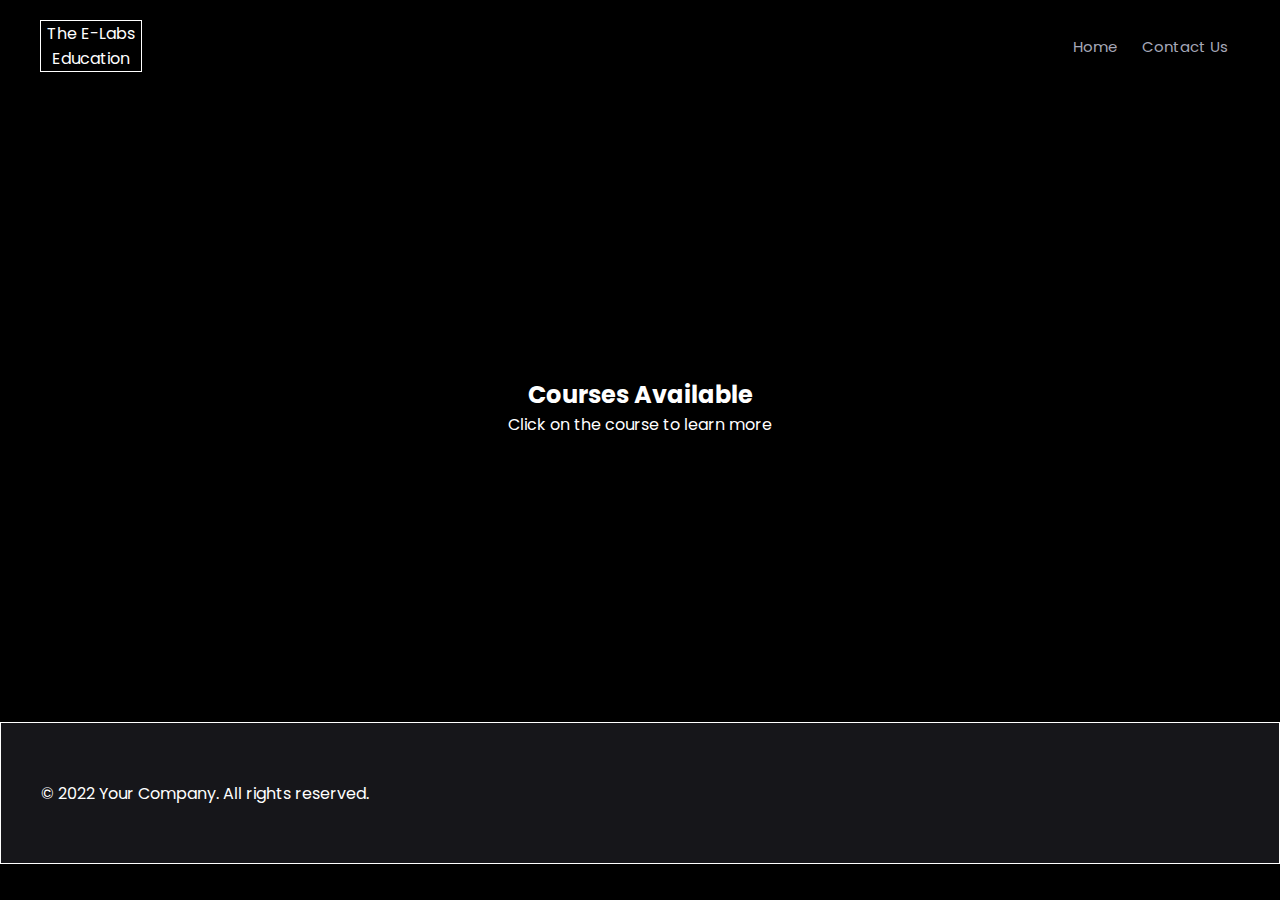
==== index.html @ 4cc9acf9 "added new changes with the template" ====
﻿<!DOCTYPE html>
<html lang="en">
<head>
    <!-- Meta Tags -->
    <meta charset="UTF-8">
    <meta http-equiv="X-UA-Compatible" content="IE=edge">
    <meta name="viewport" content="width=device-width, initial-scale=1.0">
   <!-- add site icon -->
    
    <!-- Title -->
    <title>  The E-Labs Education and Research Institute</title>

    <!-- Css -->
    <link rel="stylesheet" href="assets/css/style.css">

    <!-- Javascript -->
    <script src="./assets/js/indexscript.js"></script>

    <!-- Fonts -->
    <link rel="stylesheet" href="https://cdnjs.cloudflare.com/ajax/libs/font-awesome/5.15.2/css/all.min.css" integrity="sha512-HK5fgLBL+xu6dm/Ii3z4xhlSUyZgTT9tuc/hSrtw6uzJOvgRr2a9jyxxT1ely+B+xFAmJKVSTbpM/CuL7qxO8w==" crossorigin="anonymous">

</head>

<!-- Start of Main Body -->
<body>

    <header>
        <nav>
            <div class="header_logo">
               <span> The E-Labs Education</span> 
            </div>
            <div class="header_links">
                <ul class="nav_links">
                    <li class="nav_link"><a href="index.html">Home</a></li>
                    <li class="nav_link"><a href="contacts.html">Contact Us</a></li>
                    <!-- <li class="nav_link"><a href="#">Repos</a></li> -->
                </ul>
            </div>
        </nav>
    </header>

    <section class="main">

        <!-- add small video or image or gif above this -->
        <div class="container">
            <div class="row-heading">
                <div class="col-md-8">
                    <h2 class="heading_title"> Courses Available </h2>
                    <p class="heading_subtitle"> Click on the course to learn more </p>
                </div>
            </div>

            <!-- Below is for courses template -->
            <div class="row text-xs-center">
                <div class="col-md-4">
                    <!-- Add course 1 name -->
                </div>
                <div class="col-md-4">
                    <!-- Add course 2 name -->
       
                </div>
                <div class="col-md-4">
                    <!-- Add course 3 name -->
  
                </div>
            </div>

        </div>

    </section>

    <footer>
        <nav>
            <div class="footer_copyright">
                <span> <p class="copyright">&copy; 2022 Your Company. All rights reserved.</p> </span>
            </div>
            <div class="footer_links">
                <ul class="fnav_links">
                    <li><a target="_blank" href="https://www.instagram.com/im_saurabhs"><i class="fab fa-instagram"></i></a></li>
                    <li><a target="_blank" href="https://github.com/The-E-Labs-Education-And-Research"><i class="fab fa-github"></i></a></li>
                    <li><a target="_blank" href="https://twitter.com/im_saurabhs"><i class="fab fa-twitter"></i></a></li>
                </ul>
            </div>
        </nav>
      </footer>
</body>
</html>
---- assets/css/style.css ----
﻿@import url('https://fonts.googleapis.com/css2?family=Poppins&display=swap');
@import url('https://fonts.googleapis.com/css2?family=Roboto&display=swap');
@import url('https://fonts.googleapis.com/css2?family=Montserrat:wght@300&display=swap');
*, *::before, *::after {
    padding: 0;
    margin: 0;
    scroll-behavior: smooth;
}

body {
    background-color: #000000;
    color: #ffffff;
    font-family: "Poppins", sans-serif;
}

/* Nav Bar */
header nav {
    display: flex;
    flex-direction: row;
    align-items: center;
    justify-content: space-between;
    padding: 20px 40px;
}

header nav .header_links ul {
    display: flex;
    flex-wrap: wrap;
    flex-direction: row;
}

header nav .header_links ul li, section.main ul li {
    list-style-type: none;
}

header nav .header_links ul li a {
    outline: none;
    text-decoration: none;
    color: #a6a8b8;
    padding: 5px 12px;
    transition: 0.3s all;
    font-size: 15px;
}

header nav .header_links ul li a:hover {
    color: white;
}

header nav .header_logo span {
    display: block;
    width: 100px;
    height: 50px;
    text-align: center;
    object-fit: cover;
    border: 1px solid #fff;
    cursor: pointer;
   
   }

/* Responsive nav bar */

@media only screen and (max-width: 630px) {
    header nav {
        display: flex;
        flex-direction: column;
    }
    header nav .header_logo {
        margin-bottom: 20px;
    }
}

@media only screen and (max-width: 320px) {
    header nav .header_links ul {
        display: flex;
        justify-content: center;
        text-align: center;
        align-items: center;
        flex-direction: row;
        flex-wrap: wrap;
    }
}

/* Main */

section.main {
    display: flex;      /* Need to change as per requirement */
    flex-direction: column;
    align-items: center;
    justify-content: center;
    text-align: center;
    min-height: 70vh;

}

section.main ul {
    display: flex;
    flex-direction: row;
    align-items: center;
    justify-content: center;
    text-align: center;
}

section.main ul li a:hover {
    transition: 0.2s all;
    color: #fff;
}

footer nav {
    display: flex;
    flex-direction: row;
    height:100px;   /* Height of the footer */
    background-color: #16161a;
    border: 1px solid #fff;
    align-items: center;
    justify-content: space-between;
    padding: 20px 40px;
}

footer nav .footer_links ul {
    display: flex;
    flex-wrap: wrap;
    flex-direction: row;
}

footer nav .footer_links ul li, section.main ul li {
    list-style-type: none;
}

footer nav .footer_links ul li a {
    outline: none;
    text-decoration: none;
    color: #a6a8b8;
    padding: 5px 12px;
    font-size: 15px;
}

footer nav .footer_links ul li a:hover {
    color: white;
}

footer nav .footer_copyright span {
    display: flex;
    flex-direction: row;
    object-fit: cover;
    cursor: pointer;
}
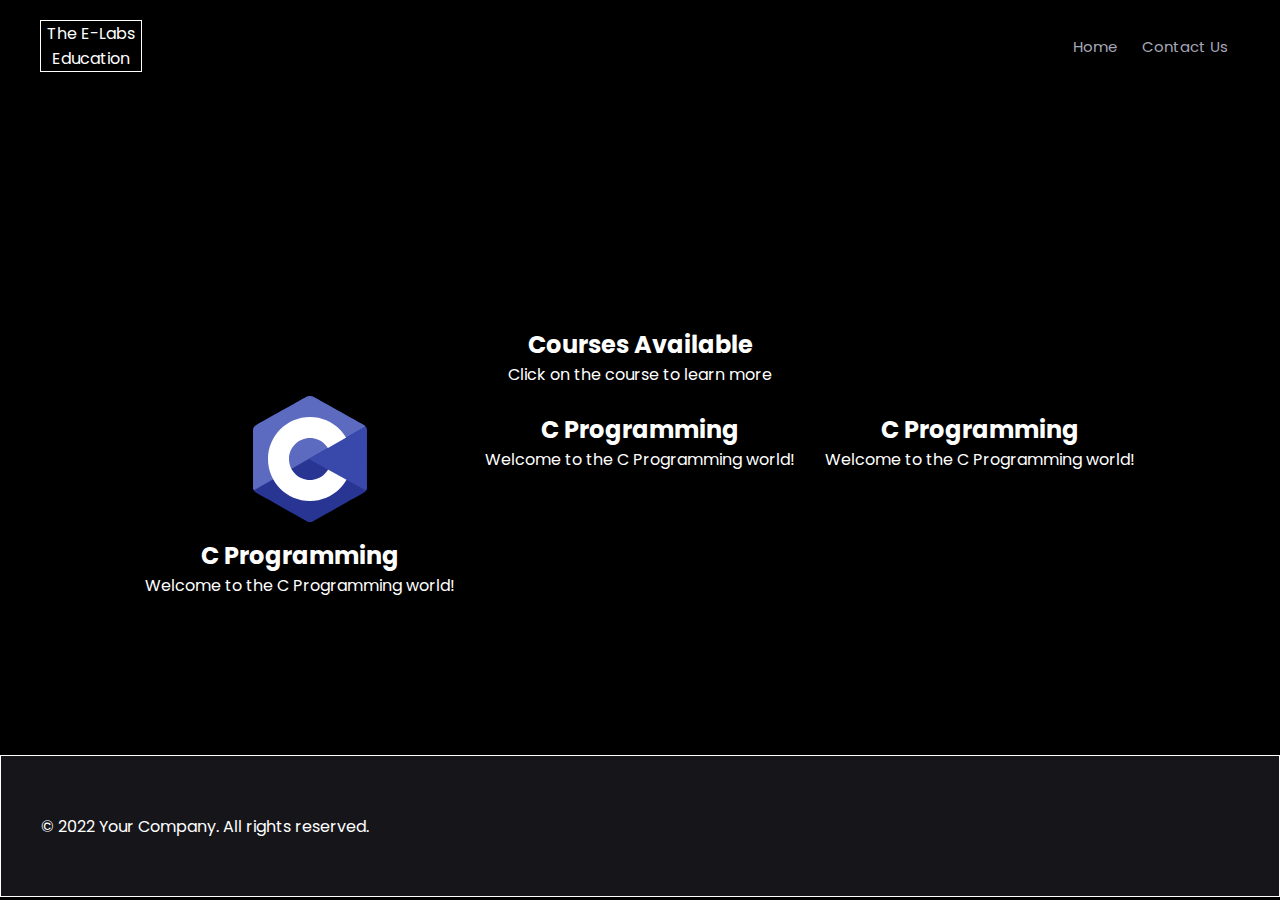
==== commit 9228173f: "Update the cards" ====
--- a/index.html
+++ b/index.html
@@ -14,7 +14,7 @@
     <link rel="stylesheet" href="assets/css/style.css">
 
     <!-- Javascript -->
-    <script src="./assets/js/indexscript.js"></script>
+    <script src="./assets/js/index.js"></script>
 
     <!-- Fonts -->
     <link rel="stylesheet" href="https://cdnjs.cloudflare.com/ajax/libs/font-awesome/5.15.2/css/all.min.css" integrity="sha512-HK5fgLBL+xu6dm/Ii3z4xhlSUyZgTT9tuc/hSrtw6uzJOvgRr2a9jyxxT1ely+B+xFAmJKVSTbpM/CuL7qxO8w==" crossorigin="anonymous">
@@ -43,7 +43,7 @@
 
         <!-- add small video or image or gif above this -->
         <div class="container">
-            <div class="row-heading">
+            <div class="row heading">
                 <div class="col-md-8">
                     <h2 class="heading_title"> Courses Available </h2>
                     <p class="heading_subtitle"> Click on the course to learn more </p>
@@ -53,15 +53,27 @@
             <!-- Below is for courses template -->
             <div class="row text-xs-center">
                 <div class="col-md-4">
-                    <!-- Add course 1 name -->
+                    <a class="card section--light">
+                        <img src="./assets/imgs/c-programming-144.svg" alt="C Programming Logo" class="logo">
+                        <h2>C Programming</h2>
+                        <p>Welcome to the C Programming world!</p>
+                    </a>
                 </div>
                 <div class="col-md-4">
                     <!-- Add course 2 name -->
-       
+                    <a class="card section--light">
+                       <!--   <img src="./assets/imgs/c-programming-144.svg" class="logo"> -->
+                        <h2>C Programming</h2>
+                        <p>Welcome to the C Programming world!</p>
+                    </a>
                 </div>
                 <div class="col-md-4">
                     <!-- Add course 3 name -->
-  
+                    <a class="card section--light">
+                      <!--  <img src="./assets/imgs/c-programming-144.svg" alt="C Programming Logo" class="logo"> -->
+                        <h2>C Programming</h2>
+                        <p>Welcome to the C Programming world!</p>
+                    </a>
                 </div>
             </div>
 
@@ -69,6 +81,9 @@
 
     </section>
 
+    <div class="separator">
+
+    </div>
     <footer>
         <nav>
             <div class="footer_copyright">
--- a/assets/css/style.css
+++ b/assets/css/style.css
@@ -142,4 +142,51 @@
     flex-direction: row;
     object-fit: cover;
     cursor: pointer;
-}+}
+
+.container {
+    display: table;
+    clear: both;
+    max-width: 1180px;
+    padding-left: 30px;
+    padding-right: 30px;
+    margin-left: auto;
+    margin-right: auto;
+}
+
+.card {
+    padding: 20px;
+    text-align: center;
+    position: relative;
+}
+
+.separator {
+    width: 100%;
+    height: 1px;
+    background: var(--jet);
+    margin: 16px 0;
+  }
+
+@media (min-width: 768px) {
+    .col-md-4 {
+      float: left;
+      width: 33.333333%;
+    }
+  }
+
+.text-xs-center{
+    display: flex;
+    flex-direction: row;
+    height: 100px;
+    text-align: center !important;
+    position: relative;
+}
+
+.col-lg-1, .col-lg-10, .col-lg-11, .col-lg-12, .col-lg-2, .col-lg-3, .col-lg-4, .col-lg-5, .col-lg-6, .col-lg-7, .col-lg-8, .col-lg-9, .col-md-1, .col-md-10, .col-md-11, .col-md-12, .col-md-2, .col-md-3, .col-md-4, .col-md-5, .col-md-6, .col-md-7, .col-md-8, .col-md-9, .col-sm-1, .col-sm-10, .col-sm-11, .col-sm-12, .col-sm-2, .col-sm-3, .col-sm-4, .col-sm-5, .col-sm-6, .col-sm-7, .col-sm-8, .col-sm-9, .col-xl-1, .col-xl-10, .col-xl-11, .col-xl-12, .col-xl-2, .col-xl-3, .col-xl-4, .col-xl-5, .col-xl-6, .col-xl-7, .col-xl-8, .col-xl-9, .col-xs-1, .col-xs-10, .col-xs-11, .col-xs-12, .col-xs-2, .col-xs-3, .col-xs-4, .col-xs-5, .col-xs-6, .col-xs-7, .col-xs-8, .col-xs-9 {
+    position: relative;
+    min-height: 1px;
+    padding-right: 15px;
+    padding-left: 15px;
+}
+
+
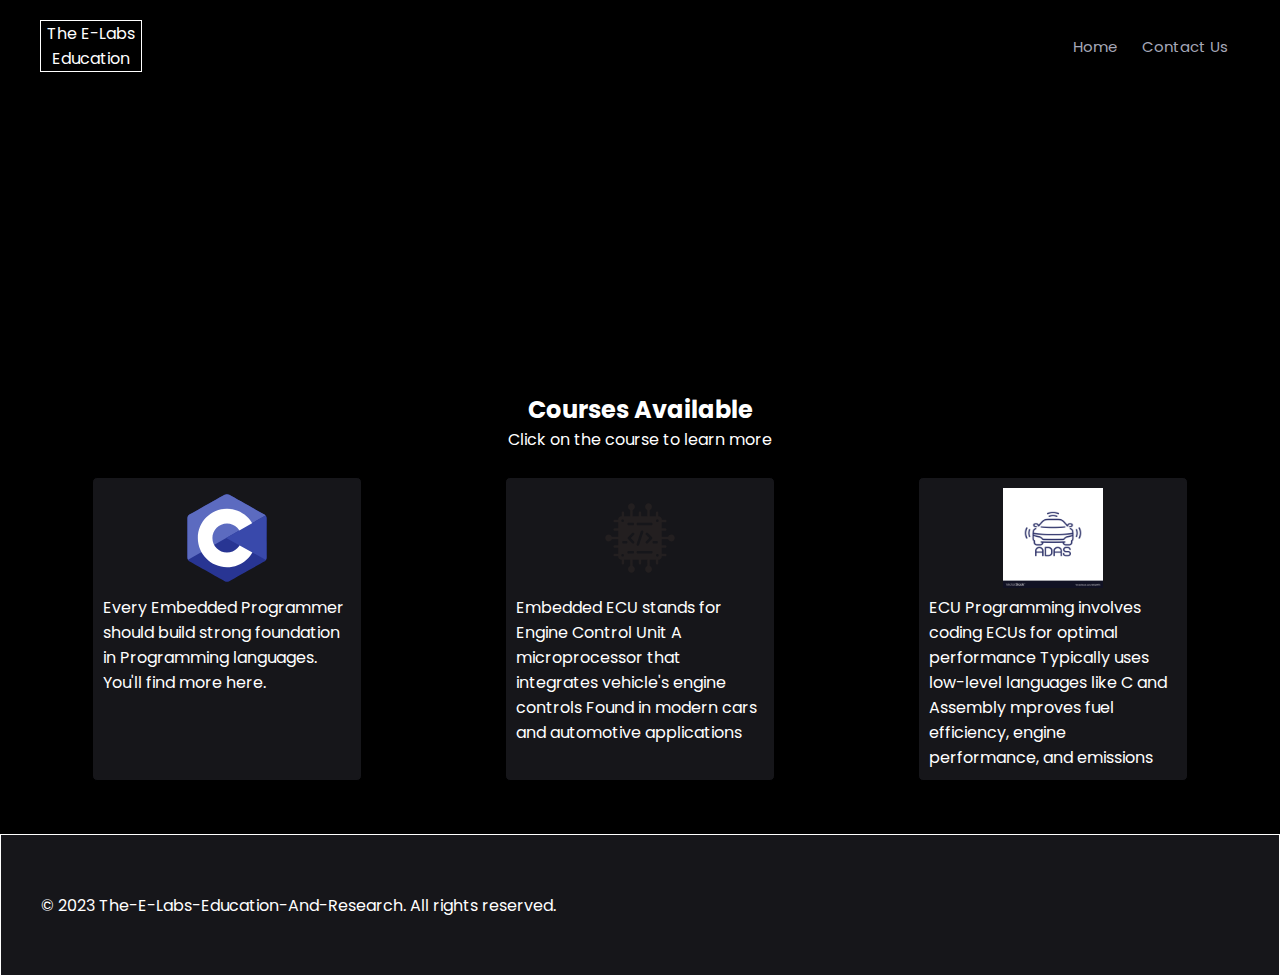
==== commit b41fdec7: "add panel" ====
--- a/index.html
+++ b/index.html
@@ -41,6 +41,28 @@
 
     <section class="main">
 
+        <div class="slider">
+            <div class="slide active">
+                <video width="320" height="240" controlsList="nodownload">
+                    <source src="./assets/video/test.mkv" type="video/mp4/mkv">
+                    Your browser does not support the video tag.
+                </video>
+            </div>
+
+            <div class="slide">
+                <video width="320" height="240" controlsList="nodownload">
+                    <source src="video2.mp4" type="video/mp4">
+                    Your browser does not support the video tag.
+                </video>
+            </div>
+            <div class="slide">
+                <video width="320" height="240" controlsList="nodownload">
+                    <source src="video3.mp4" type="video/mp4">
+                     Your browser does not support the video tag.
+                </video>
+            </div>
+        </div>
+
         <!-- add small video or image or gif above this -->
         <div class="container">
             <div class="row heading">
@@ -51,34 +73,28 @@
             </div>
 
             <!-- Below is for courses template -->
-            <div class="row text-xs-center">
-                <div class="col-md-4">
-                    <a class="card section--light">
-                        <img src="./assets/imgs/c-programming-144.svg" alt="C Programming Logo" class="logo">
-                        <h2>C Programming</h2>
-                        <p>Welcome to the C Programming world!</p>
-                    </a>
+            <div class="card-container">
+                <div class="card">
+                    <img src="./assets/imgs/c-programming-144.svg" alt="C Programming Logo">
+                    <p>Every Embedded Programmer should build strong foundation in Programming languages.
+                        You'll find more here.
+                    </p>
                 </div>
-                <div class="col-md-4">
-                    <!-- Add course 2 name -->
-                    <a class="card section--light">
-                       <!--   <img src="./assets/imgs/c-programming-144.svg" class="logo"> -->
-                        <h2>C Programming</h2>
-                        <p>Welcome to the C Programming world!</p>
-                    </a>
+                <div class="card">
+                    <img src="./assets/imgs/device-embedded-embedding.svg" alt="Embedded ECU Logo">
+                    <p>Embedded ECU stands for Engine Control Unit
+                       A microprocessor that integrates vehicle's engine controls
+                       Found in modern cars and automotive applications</p>
                 </div>
-                <div class="col-md-4">
-                    <!-- Add course 3 name -->
-                    <a class="card section--light">
-                      <!--  <img src="./assets/imgs/c-programming-144.svg" alt="C Programming Logo" class="logo"> -->
-                        <h2>C Programming</h2>
-                        <p>Welcome to the C Programming world!</p>
-                    </a>
+        
+                <div class="card">
+                    <img src="./assets/imgs/Adas.jpeg" alt="ECU Programming Logo">
+                    <p>ECU Programming involves coding ECUs for optimal performance
+                       Typically uses low-level languages like C and Assembly
+                       mproves fuel efficiency, engine performance, and emissions</p>
                 </div>
             </div>
-
         </div>
-
     </section>
 
     <div class="separator">
@@ -87,7 +103,7 @@
     <footer>
         <nav>
             <div class="footer_copyright">
-                <span> <p class="copyright">&copy; 2022 Your Company. All rights reserved.</p> </span>
+                <span> <p class="copyright">&copy; 2023 The-E-Labs-Education-And-Research. All rights reserved.</p> </span>
             </div>
             <div class="footer_links">
                 <ul class="fnav_links">
--- a/assets/css/style.css
+++ b/assets/css/style.css
@@ -144,22 +144,6 @@
     cursor: pointer;
 }
 
-.container {
-    display: table;
-    clear: both;
-    max-width: 1180px;
-    padding-left: 30px;
-    padding-right: 30px;
-    margin-left: auto;
-    margin-right: auto;
-}
-
-.card {
-    padding: 20px;
-    text-align: center;
-    position: relative;
-}
-
 .separator {
     width: 100%;
     height: 1px;
@@ -174,19 +158,62 @@
     }
   }
 
-.text-xs-center{
-    display: flex;
-    flex-direction: row;
+.card-container {
+    display: flex;
+    justify-content: space-around;
+    padding: 20px;
+}
+
+.card {
+    display: inline-block;
+    border: 1px solid #000000;
+    border-radius: 5px;
+    margin-top: 5px;
+    padding: 10px;
+    width: 20%;
+    vertical-align: middle;
+    text-align: center;
+    background-color: #16161a;
+}
+
+.card-container .card p{
+    text-align: left;
+}
+
+.card:hover{
+    background-color: #0056b3;
+    cursor:pointer;
+    margin-top: 10px;
+}
+
+.card img {
+    width: 100px;
     height: 100px;
-    text-align: center !important;
-    position: relative;
-}
-
-.col-lg-1, .col-lg-10, .col-lg-11, .col-lg-12, .col-lg-2, .col-lg-3, .col-lg-4, .col-lg-5, .col-lg-6, .col-lg-7, .col-lg-8, .col-lg-9, .col-md-1, .col-md-10, .col-md-11, .col-md-12, .col-md-2, .col-md-3, .col-md-4, .col-md-5, .col-md-6, .col-md-7, .col-md-8, .col-md-9, .col-sm-1, .col-sm-10, .col-sm-11, .col-sm-12, .col-sm-2, .col-sm-3, .col-sm-4, .col-sm-5, .col-sm-6, .col-sm-7, .col-sm-8, .col-sm-9, .col-xl-1, .col-xl-10, .col-xl-11, .col-xl-12, .col-xl-2, .col-xl-3, .col-xl-4, .col-xl-5, .col-xl-6, .col-xl-7, .col-xl-8, .col-xl-9, .col-xs-1, .col-xs-10, .col-xs-11, .col-xs-12, .col-xs-2, .col-xs-3, .col-xs-4, .col-xs-5, .col-xs-6, .col-xs-7, .col-xs-8, .col-xs-9 {
-    position: relative;
-    min-height: 1px;
-    padding-right: 15px;
-    padding-left: 15px;
-}
-
-
+    background-color: rgba(0,0,0,0);
+}
+
+.slider {
+    display: flex;
+    overflow: hidden;
+    width: 100%;
+    height: 300px;
+}
+
+.slide {
+    flex: 0 0 100%;
+    display: flex;
+    justify-content: center;
+    align-items: center;
+    transition: all 0.5s;
+    opacity: 0;
+}
+
+.slide.active {
+    opacity: 1;
+}
+
+.slide video {
+    width: 100%;
+    height: 100%;
+    object-fit: cover;
+}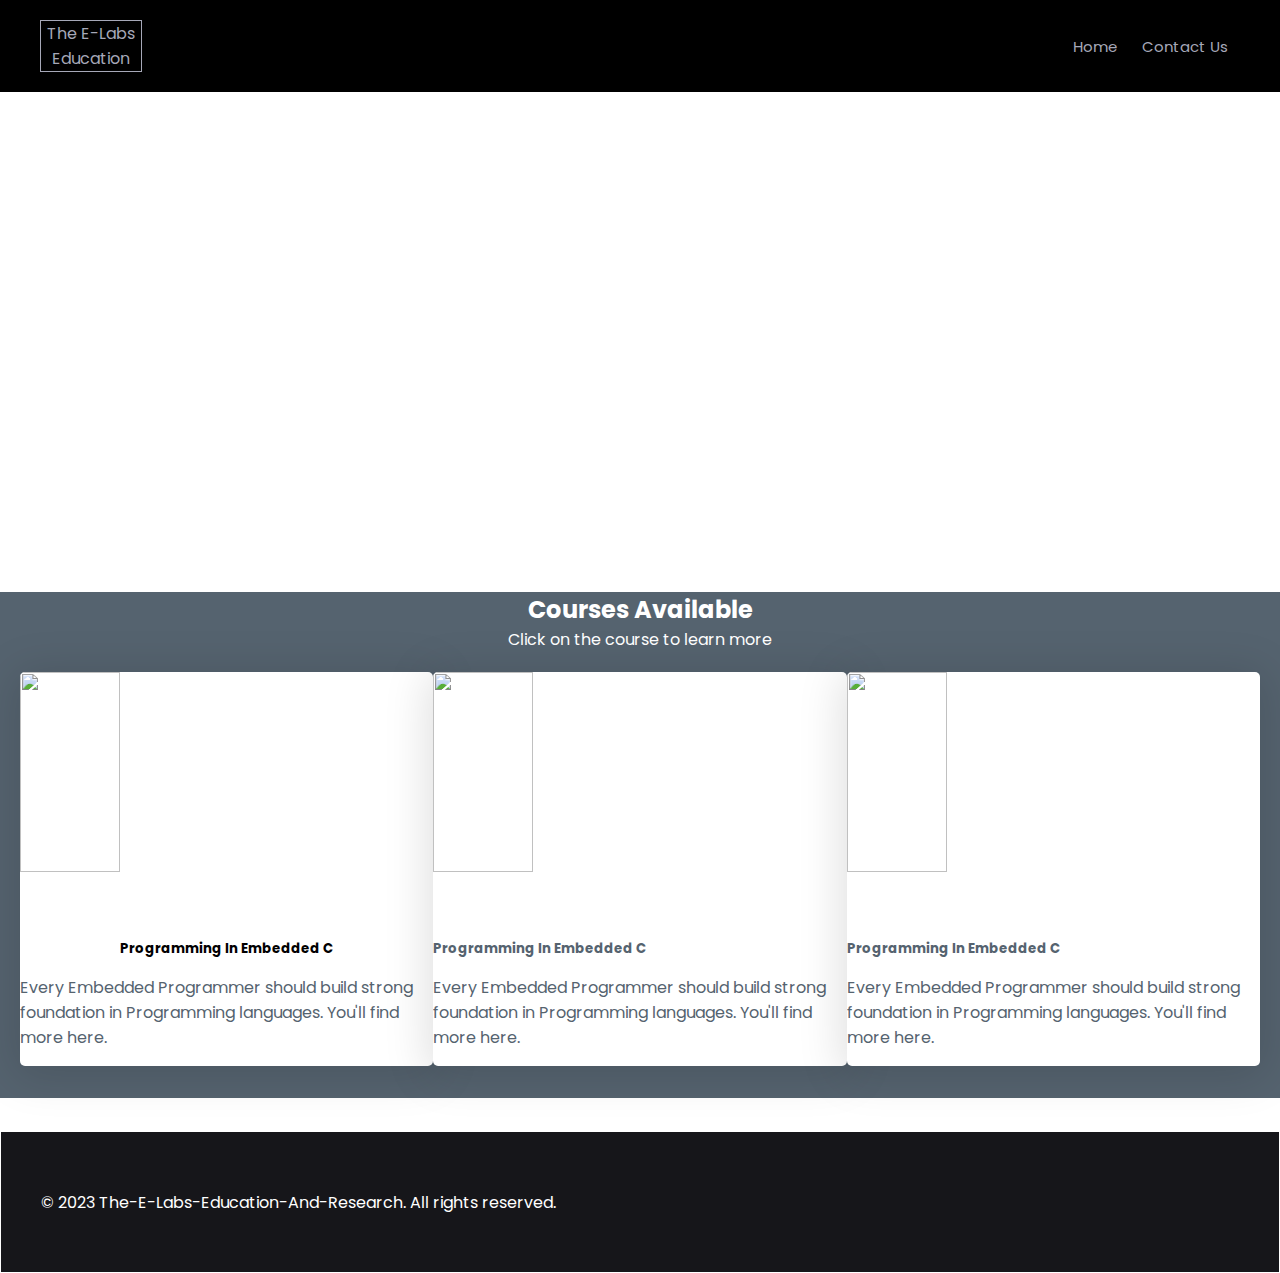
==== commit e4457768: "creted new card added panel image." ====
--- a/index.html
+++ b/index.html
@@ -1,14 +1,15 @@
 ﻿<!DOCTYPE html>
 <html lang="en">
+
 <head>
     <!-- Meta Tags -->
     <meta charset="UTF-8">
     <meta http-equiv="X-UA-Compatible" content="IE=edge">
     <meta name="viewport" content="width=device-width, initial-scale=1.0">
-   <!-- add site icon -->
-    
+    <!-- add site icon -->
+
     <!-- Title -->
-    <title>  The E-Labs Education and Research Institute</title>
+    <title> The E-Labs Education and Research Institute</title>
 
     <!-- Css -->
     <link rel="stylesheet" href="assets/css/style.css">
@@ -17,17 +18,20 @@
     <script src="./assets/js/index.js"></script>
 
     <!-- Fonts -->
-    <link rel="stylesheet" href="https://cdnjs.cloudflare.com/ajax/libs/font-awesome/5.15.2/css/all.min.css" integrity="sha512-HK5fgLBL+xu6dm/Ii3z4xhlSUyZgTT9tuc/hSrtw6uzJOvgRr2a9jyxxT1ely+B+xFAmJKVSTbpM/CuL7qxO8w==" crossorigin="anonymous">
+    <link rel="stylesheet" href="https://cdnjs.cloudflare.com/ajax/libs/font-awesome/5.15.2/css/all.min.css"
+        integrity="sha512-HK5fgLBL+xu6dm/Ii3z4xhlSUyZgTT9tuc/hSrtw6uzJOvgRr2a9jyxxT1ely+B+xFAmJKVSTbpM/CuL7qxO8w=="
+        crossorigin="anonymous">
 
 </head>
 
 <!-- Start of Main Body -->
+
 <body>
 
     <header>
         <nav>
             <div class="header_logo">
-               <span> The E-Labs Education</span> 
+                <span> The E-Labs Education</span>
             </div>
             <div class="header_links">
                 <ul class="nav_links">
@@ -41,30 +45,12 @@
 
     <section class="main">
 
-        <div class="slider">
-            <div class="slide active">
-                <video width="320" height="240" controlsList="nodownload">
-                    <source src="./assets/video/test.mkv" type="video/mp4/mkv">
-                    Your browser does not support the video tag.
-                </video>
-            </div>
-
-            <div class="slide">
-                <video width="320" height="240" controlsList="nodownload">
-                    <source src="video2.mp4" type="video/mp4">
-                    Your browser does not support the video tag.
-                </video>
-            </div>
-            <div class="slide">
-                <video width="320" height="240" controlsList="nodownload">
-                    <source src="video3.mp4" type="video/mp4">
-                     Your browser does not support the video tag.
-                </video>
-            </div>
+        <div class="slider-container">
+            <!-- Create a slider to add vide or GIF-->
         </div>
 
         <!-- add small video or image or gif above this -->
-        <div class="container">
+        <div class="header-container">
             <div class="row heading">
                 <div class="col-md-8">
                     <h2 class="heading_title"> Courses Available </h2>
@@ -74,24 +60,47 @@
 
             <!-- Below is for courses template -->
             <div class="card-container">
-                <div class="card">
-                    <img src="./assets/imgs/c-programming-144.svg" alt="C Programming Logo">
-                    <p>Every Embedded Programmer should build strong foundation in Programming languages.
-                        You'll find more here.
-                    </p>
+                <div class="col-md-4">
+                    <a class="card section--light" style="text-align: left; background: #fff;" target="">
+                        <img class="card--img"
+                            src="https://www.clipartmax.com/png/small/351-3515666_c-language-global-or-external-variables-with-examples-c-programming-logo.png">
+                        <p class="card--body" style="color: #fff;"></p>
+                        <h5 style="text-align: center; color: #000;">Programming In Embedded C</h5>
+                        <p></p>
+                        <p style="margin-top: 1rem; margin-bottom: 1rem; text-align: left; font-size: 16px;">
+                            Every Embedded Programmer should build
+                            strong foundation in Programming languages.
+                            You'll find more here.
+                        </p>
+                    </a>
                 </div>
-                <div class="card">
-                    <img src="./assets/imgs/device-embedded-embedding.svg" alt="Embedded ECU Logo">
-                    <p>Embedded ECU stands for Engine Control Unit
-                       A microprocessor that integrates vehicle's engine controls
-                       Found in modern cars and automotive applications</p>
+                <div class="col-md-4">
+                    <a class="card section--light" style="text-align: left; background: #fff;" target="">
+                        <img class="card--img"
+                            src="https://www.clipartmax.com/png/small/351-3515666_c-language-global-or-external-variables-with-examples-c-programming-logo.png">
+                        <p class="card--body" style="color: #fff;"></p>
+                        <h5>Programming In Embedded C</h5>
+                        <p></p>
+                        <p style="margin-top: 1rem; margin-bottom: 1rem; text-align: left;">
+                            Every Embedded Programmer should build
+                            strong foundation in Programming languages.
+                            You'll find more here.
+                        </p>
+                    </a>
                 </div>
-        
-                <div class="card">
-                    <img src="./assets/imgs/Adas.jpeg" alt="ECU Programming Logo">
-                    <p>ECU Programming involves coding ECUs for optimal performance
-                       Typically uses low-level languages like C and Assembly
-                       mproves fuel efficiency, engine performance, and emissions</p>
+                <div class="col-md-4">
+                    <a class="card section--light" style="text-align: left; background: #fff;" target="">
+                        <img class="card--img"
+                            src="https://www.clipartmax.com/png/small/351-3515666_c-language-global-or-external-variables-with-examples-c-programming-logo.png">
+                        <p class="card--body" style="color: #fff;"></p>
+                        <h5>Programming In Embedded C</h5>
+                        <p></p>
+                        <p style="margin-top: 1rem; margin-bottom: 1rem; text-align: left;">
+                            Every Embedded Programmer should build
+                            strong foundation in Programming languages.
+                            You'll find more here.
+                        </p>
+                    </a>
                 </div>
             </div>
         </div>
@@ -103,16 +112,22 @@
     <footer>
         <nav>
             <div class="footer_copyright">
-                <span> <p class="copyright">&copy; 2023 The-E-Labs-Education-And-Research. All rights reserved.</p> </span>
+                <span>
+                    <p class="copyright">&copy; 2023 The-E-Labs-Education-And-Research. All rights reserved.</p>
+                </span>
             </div>
             <div class="footer_links">
                 <ul class="fnav_links">
-                    <li><a target="_blank" href="https://www.instagram.com/im_saurabhs"><i class="fab fa-instagram"></i></a></li>
-                    <li><a target="_blank" href="https://github.com/The-E-Labs-Education-And-Research"><i class="fab fa-github"></i></a></li>
-                    <li><a target="_blank" href="https://twitter.com/im_saurabhs"><i class="fab fa-twitter"></i></a></li>
+                    <li><a target="_blank" href="https://www.instagram.com/im_saurabhs"><i
+                                class="fab fa-instagram"></i></a></li>
+                    <li><a target="_blank" href="https://github.com/The-E-Labs-Education-And-Research"><i
+                                class="fab fa-github"></i></a></li>
+                    <li><a target="_blank" href="https://twitter.com/im_saurabhs"><i class="fab fa-twitter"></i></a>
+                    </li>
                 </ul>
             </div>
         </nav>
-      </footer>
+    </footer>
 </body>
+
 </html>--- a/assets/css/style.css
+++ b/assets/css/style.css
@@ -1,20 +1,24 @@
 ﻿@import url('https://fonts.googleapis.com/css2?family=Poppins&display=swap');
 @import url('https://fonts.googleapis.com/css2?family=Roboto&display=swap');
 @import url('https://fonts.googleapis.com/css2?family=Montserrat:wght@300&display=swap');
-*, *::before, *::after {
+
+*,
+*::before,
+*::after {
     padding: 0;
     margin: 0;
     scroll-behavior: smooth;
 }
 
 body {
-    background-color: #000000;
+    background-color: #fff;
     color: #ffffff;
     font-family: "Poppins", sans-serif;
 }
 
 /* Nav Bar */
 header nav {
+    background-color: #000000;
     display: flex;
     flex-direction: row;
     align-items: center;
@@ -22,13 +26,15 @@
     padding: 20px 40px;
 }
 
+
 header nav .header_links ul {
     display: flex;
     flex-wrap: wrap;
     flex-direction: row;
 }
 
-header nav .header_links ul li, section.main ul li {
+header nav .header_links ul li,
+section.main ul li {
     list-style-type: none;
 }
 
@@ -47,14 +53,19 @@
 
 header nav .header_logo span {
     display: block;
+    color: #a6a8b8;
     width: 100px;
     height: 50px;
     text-align: center;
     object-fit: cover;
-    border: 1px solid #fff;
+    border: 1px solid #a6a8b8;
     cursor: pointer;
-   
-   }
+}
+
+header nav .header_logo span:hover {
+    color: white;
+    border: 1px solid white
+}
 
 /* Responsive nav bar */
 
@@ -63,6 +74,7 @@
         display: flex;
         flex-direction: column;
     }
+
     header nav .header_logo {
         margin-bottom: 20px;
     }
@@ -82,7 +94,8 @@
 /* Main */
 
 section.main {
-    display: flex;      /* Need to change as per requirement */
+    display: flex;
+    /* Need to change as per requirement */
     flex-direction: column;
     align-items: center;
     justify-content: center;
@@ -91,6 +104,7 @@
 
 }
 
+
 section.main ul {
     display: flex;
     flex-direction: row;
@@ -107,7 +121,8 @@
 footer nav {
     display: flex;
     flex-direction: row;
-    height:100px;   /* Height of the footer */
+    height: 100px;
+    /* Height of the footer */
     background-color: #16161a;
     border: 1px solid #fff;
     align-items: center;
@@ -121,7 +136,8 @@
     flex-direction: row;
 }
 
-footer nav .footer_links ul li, section.main ul li {
+footer nav .footer_links ul li,
+section.main ul li {
     list-style-type: none;
 }
 
@@ -149,47 +165,79 @@
     height: 1px;
     background: var(--jet);
     margin: 16px 0;
-  }
+}
 
 @media (min-width: 768px) {
     .col-md-4 {
-      float: left;
-      width: 33.333333%;
-    }
-  }
+        float: left;
+        width: 33.333333%;
+    }
+}
+
+.slider-container {
+    height: 500px;
+    width: 100%;
+    position: relative;
+    background-color: #fff;
+    background-image: url("https://www.yourchoiceadvisors.com/wp-content/uploads/2017/01/Slider-background.jpg");
+    color: #fff;
+}
+
+.header-container {
+    background-color: #55636F;
+}
 
 .card-container {
-    display: flex;
+    display: table;
+    background-color: #55636F;
     justify-content: space-around;
     padding: 20px;
 }
 
 .card {
-    display: inline-block;
-    border: 1px solid #000000;
+    display: block;
+    position: relative;
+    border: none;
+    background: white;
+    overflow: hidden;
     border-radius: 5px;
-    margin-top: 5px;
-    padding: 10px;
-    width: 20%;
-    vertical-align: middle;
-    text-align: center;
-    background-color: #16161a;
-}
-
-.card-container .card p{
+    box-shadow: 0 5px 45px 5px rgba(0, 0, 0, 0.13);
+    transition: 0.25s ease-in-out;
+    margin-bottom: 0.75rem;
     text-align: left;
 }
 
-.card:hover{
-    background-color: #0056b3;
-    cursor:pointer;
-    margin-top: 10px;
+.card--body{
+    padding: 30px;
+    box-sizing: inherit;
+    text-align: left;
+}
+
+.section--light{
+    color: #55636F;
+}
+
+.card-container .card p {
+    text-align: justify;
+}
+
+.card-container .card p:hover {
+    text-align: justify;
+    color: #0056b3;
+}
+
+.card:hover {
+    cursor: pointer;
 }
 
 .card img {
     width: 100px;
     height: 100px;
-    background-color: rgba(0,0,0,0);
+    background-color: rgba(0, 0, 0, 0);
+}
+
+.card-container .col-md-4 .card--img{
+    height: 200px;
 }
 
 .slider {
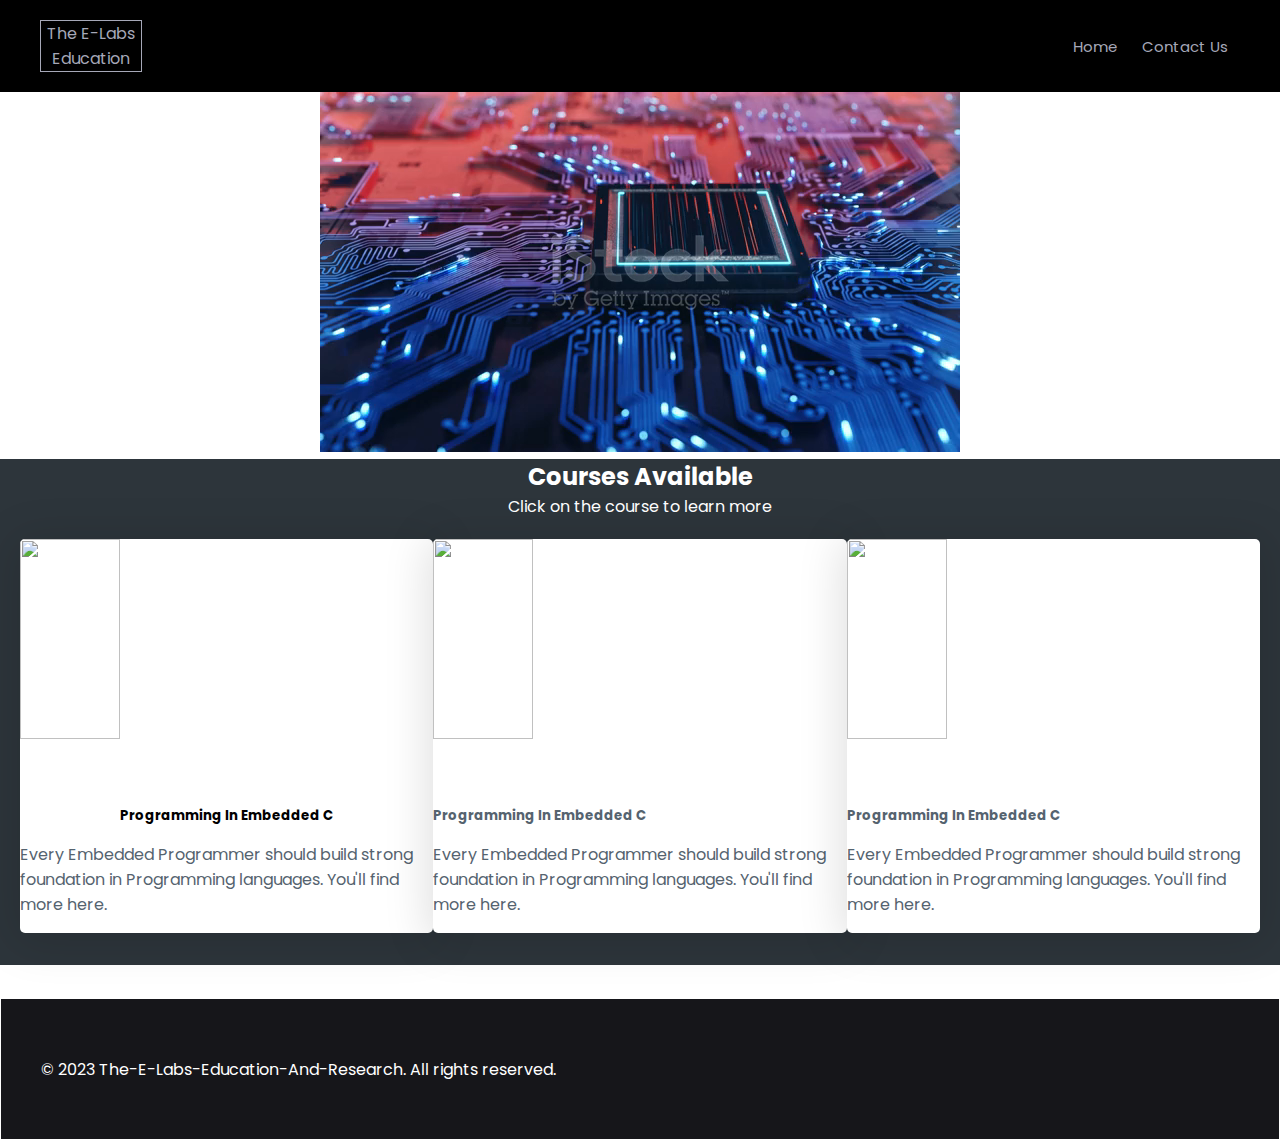
==== commit 40992fac: "update video in panel" ====
--- a/index.html
+++ b/index.html
@@ -46,7 +46,11 @@
     <section class="main">
 
         <div class="slider-container">
-            <!-- Create a slider to add vide or GIF-->
+            <!-- Create a slider to add vide or GIF-->     
+            <video class="videoInsert" width="100%" height="100%" autoplay="1" loop>
+                 <source src="/assets/video/istockphoto-1325379161-640_adpp_is.mp4" 
+                 type="video/mp4" />
+           </video>
         </div>
 
         <!-- add small video or image or gif above this -->
--- a/assets/css/style.css
+++ b/assets/css/style.css
@@ -175,21 +175,36 @@
 }
 
 .slider-container {
+    position: relative;
     height: 500px;
-    width: 100%;
+    overflow: hidden;
+    width: 50% !important;
+    height: auto !important;
+}
+video {
+    background: url(cover.jpg) no-repeat;
+    top: 0px;
+    left: 0px;
+    width: 100% !important;
+    min-width: 100%;
+    min-height: 100%;
+}
+/*
+video{
+    object-fit: cover;
     position: relative;
-    background-color: #fff;
-    background-image: url("https://www.yourchoiceadvisors.com/wp-content/uploads/2017/01/Slider-background.jpg");
-    color: #fff;
-}
+    width: inherit;
+    height: inherit;
+    background-size: cover;
+}*/
 
 .header-container {
-    background-color: #55636F;
+    background-color: #2d353b;
 }
 
 .card-container {
     display: table;
-    background-color: #55636F;
+    background-color: #2d353b;
     justify-content: space-around;
     padding: 20px;
 }
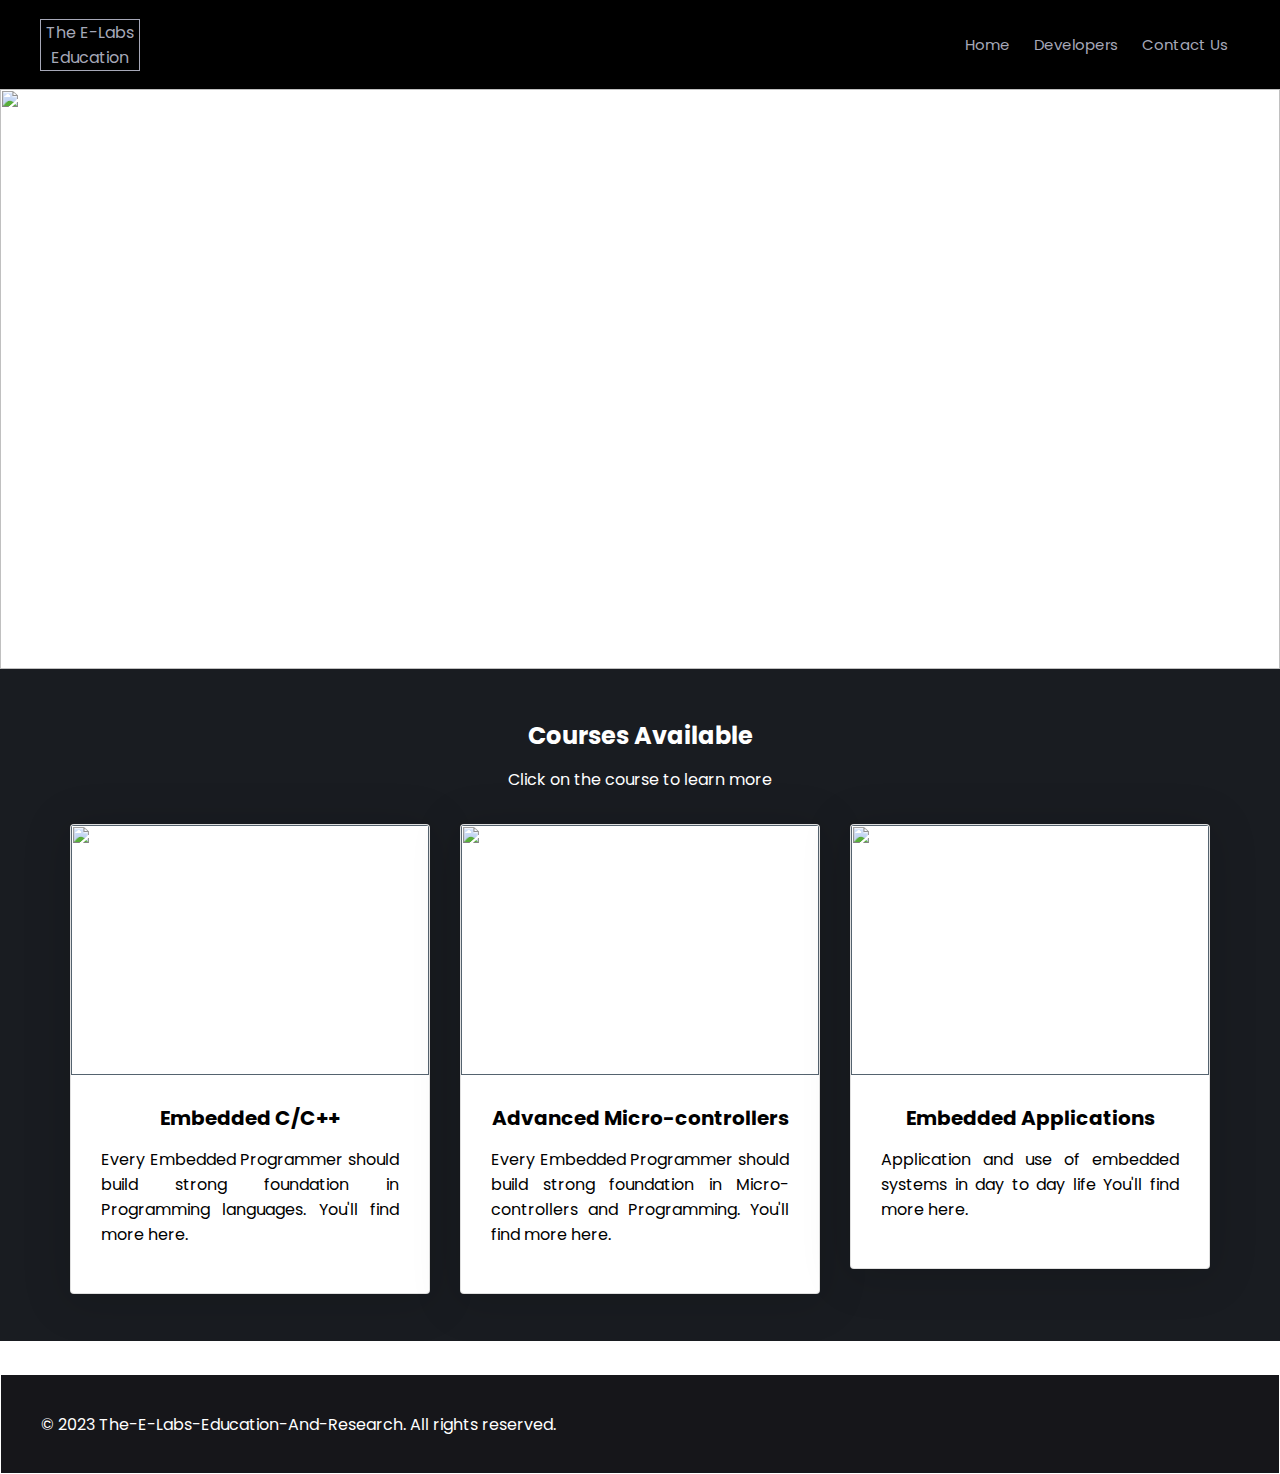
==== commit 0e8ee275: "Visual and alignment updates" ====
--- a/index.html
+++ b/index.html
@@ -36,8 +36,8 @@
             <div class="header_links">
                 <ul class="nav_links">
                     <li class="nav_link"><a href="index.html">Home</a></li>
+                    <li class="nav_link"><a href="#">Developers</a></li>
                     <li class="nav_link"><a href="contacts.html">Contact Us</a></li>
-                    <!-- <li class="nav_link"><a href="#">Repos</a></li> -->
                 </ul>
             </div>
         </nav>
@@ -46,67 +46,84 @@
     <section class="main">
 
         <div class="slider-container">
-            <!-- Create a slider to add vide or GIF-->     
+            <!-- Create a slider to add vide or GIF
             <video class="videoInsert" width="100%" height="100%" autoplay="1" loop>
-                 <source src="/assets/video/istockphoto-1325379161-640_adpp_is.mp4" 
-                 type="video/mp4" />
-           </video>
+                <source src="/assets/video/istockphoto-1325379161-640_adpp_is.mp4" type="video/mp4" />
+            </video>-->
+            <img size-full fetchpriority="high" decoding="async" src="./assets/imgs/Electronic-Chip.gif">
+            <h1 class="on-image"> High Quality Coding Videos</h1>
+            <blockquote class="blockquote-text">
+                <p>Electronics Faundation | Embedded Electronics | Automotive</p>
+                Get Your Class access today
+            </blockquote>
         </div>
 
-        <!-- add small video or image or gif above this -->
-        <div class="header-container">
-            <div class="row heading">
-                <div class="col-md-8">
-                    <h2 class="heading_title"> Courses Available </h2>
-                    <p class="heading_subtitle"> Click on the course to learn more </p>
+        <div id="" class="section section--offers section--top section--xs-small section--dark section--1595980289115">
+            <!-- Below is for courses template -->
+            <div class="card-container">
+                <div class="row heading">
+                    <div class="col-md-8">
+                        <h2 class="heading_title"> Courses Available </h2>
+                        <p class="heading_subtitle"> Click on the course to learn more </p>
+                    </div>
+                </div>
+
+                <div class="row text-xs-center">
+                    <div class="col-md-4">
+                        <a class="card section--light" href="" style="text-align: center; background: #fff;" target="">
+                            <img class="card--img" src="./assets/imgs/cprogramming.avif">
+                            <div class="card--body" style="color: #000;">
+                                <h5 class="card--title" style="text-align: center; color: #000;">Embedded C/C++
+                                </h5>
+                                <p class="card--description"></p>
+                                <p>
+                                    Every Embedded Programmer should build strong foundation in Programming languages.
+                                    You'll find more here.
+                                </p>
+                                <p></p>
+                                <h5 class="card--price" style="color: ;"></h5>
+                            </div>
+                        </a>
+                    </div>
+
+                    <div class="col-md-4">
+                        <a class="card section--light" href="" style="text-align: center; background: #fff;" target="">
+                            <img class="card--img"
+                                src="https://images.ctfassets.net/ity165ek7v1z/1Gwy0Hwdz3poQOzjycPJtu/4440d5d7be7c288c746bd96392840ec3/rsz_12mcu.png">
+                            <div class="card--body" style="color: #000;">
+                                <h5 class="card--title" style="text-align: center; color: #000;">Advanced
+                                    Micro-controllers</h5>
+                                <p class="card--description"></p>
+                                <p>
+                                    Every Embedded Programmer should build strong foundation in Micro-controllers and
+                                    Programming.
+                                    You'll find more here.
+                                </p>
+                                <p></p>
+                                <h5 class="card--price" style="color: ;"></h5>
+                            </div>
+                        </a>
+                    </div>
+
+                    <div class="col-md-4">
+                        <a class="card section--light" href="" style="text-align: center; background: #fff;" target="">
+                            <img class="card--img" src="./assets/imgs/applications.png">
+                            <div class="card--body" style="color: #000;">
+                                <h5 class="card--title" style="text-align: center; color: #000;">Embedded Applications
+                                </h5>
+                                <p class="card--description"></p>
+                                <p>
+                                    Application and use of embedded systems in day to day life
+                                    You'll find more here.
+                                </p>
+                                <p></p>
+                                <h5 class="card--price" style="color: ;"></h5>
+                            </div>
+                        </a>
+                    </div>
                 </div>
             </div>
-
-            <!-- Below is for courses template -->
-            <div class="card-container">
-                <div class="col-md-4">
-                    <a class="card section--light" style="text-align: left; background: #fff;" target="">
-                        <img class="card--img"
-                            src="https://www.clipartmax.com/png/small/351-3515666_c-language-global-or-external-variables-with-examples-c-programming-logo.png">
-                        <p class="card--body" style="color: #fff;"></p>
-                        <h5 style="text-align: center; color: #000;">Programming In Embedded C</h5>
-                        <p></p>
-                        <p style="margin-top: 1rem; margin-bottom: 1rem; text-align: left; font-size: 16px;">
-                            Every Embedded Programmer should build
-                            strong foundation in Programming languages.
-                            You'll find more here.
-                        </p>
-                    </a>
-                </div>
-                <div class="col-md-4">
-                    <a class="card section--light" style="text-align: left; background: #fff;" target="">
-                        <img class="card--img"
-                            src="https://www.clipartmax.com/png/small/351-3515666_c-language-global-or-external-variables-with-examples-c-programming-logo.png">
-                        <p class="card--body" style="color: #fff;"></p>
-                        <h5>Programming In Embedded C</h5>
-                        <p></p>
-                        <p style="margin-top: 1rem; margin-bottom: 1rem; text-align: left;">
-                            Every Embedded Programmer should build
-                            strong foundation in Programming languages.
-                            You'll find more here.
-                        </p>
-                    </a>
-                </div>
-                <div class="col-md-4">
-                    <a class="card section--light" style="text-align: left; background: #fff;" target="">
-                        <img class="card--img"
-                            src="https://www.clipartmax.com/png/small/351-3515666_c-language-global-or-external-variables-with-examples-c-programming-logo.png">
-                        <p class="card--body" style="color: #fff;"></p>
-                        <h5>Programming In Embedded C</h5>
-                        <p></p>
-                        <p style="margin-top: 1rem; margin-bottom: 1rem; text-align: left;">
-                            Every Embedded Programmer should build
-                            strong foundation in Programming languages.
-                            You'll find more here.
-                        </p>
-                    </a>
-                </div>
-            </div>
+        </div>
         </div>
     </section>
 
--- a/assets/css/style.css
+++ b/assets/css/style.css
@@ -10,10 +10,41 @@
     scroll-behavior: smooth;
 }
 
+.row::after {
+    content: "";
+    display: table;
+    clear: both;
+}
+
+.section--xs-small .heading {
+    margin-bottom: calc(15px - 15px);
+}
+
+.heading {
+    text-align: center;
+}
+
+.row {
+    font-size: 0;
+    margin-left: -15px;
+    margin-right: -15px;
+}
+
+.section--dark {
+    color: #fff
+}
+
 body {
     background-color: #fff;
+    box-sizing: border-box;
     color: #ffffff;
     font-family: "Poppins", sans-serif;
+}
+
+body {
+    font-size: 16px;
+    letter-spacing: normal;
+    text-rendering: optimizeLegibility;
 }
 
 /* Nav Bar */
@@ -23,7 +54,7 @@
     flex-direction: row;
     align-items: center;
     justify-content: space-between;
-    padding: 20px 40px;
+    padding: 0px 40px;
 }
 
 
@@ -55,7 +86,6 @@
     display: block;
     color: #a6a8b8;
     width: 100px;
-    height: 50px;
     text-align: center;
     object-fit: cover;
     border: 1px solid #a6a8b8;
@@ -175,28 +205,11 @@
 }
 
 .slider-container {
+    width: 100% !important;
+    height: 580px !important;
     position: relative;
-    height: 500px;
     overflow: hidden;
-    width: 50% !important;
-    height: auto !important;
-}
-video {
-    background: url(cover.jpg) no-repeat;
-    top: 0px;
-    left: 0px;
-    width: 100% !important;
-    min-width: 100%;
-    min-height: 100%;
-}
-/*
-video{
-    object-fit: cover;
-    position: relative;
-    width: inherit;
-    height: inherit;
-    background-size: cover;
-}*/
+}
 
 .header-container {
     background-color: #2d353b;
@@ -204,32 +217,138 @@
 
 .card-container {
     display: table;
-    background-color: #2d353b;
     justify-content: space-around;
+    clear: both;
+    max-width: 1180px;
+    padding-left: 30px;
+    padding-right: 30px;
+    margin-left: auto;
+    margin-right: auto;
     padding: 20px;
 }
 
+[role="button"],
+a,
+area,
+button,
+input,
+label,
+select,
+summary,
+textarea {
+    -ms-touch-action: manipulation;
+    touch-action: manipulation;
+}
+
+a {
+    color: #0275d8;
+    text-decoration: none;
+}
+
+a {
+    background-color: transparent;
+}
+
+*,
+::after,
+::before {
+    -webkit-box-sizing: inherit;
+    box-sizing: inherit;
+}
+
+[class*="col-"] {
+    font-size: 16px;
+}
+
+.card-container::after {
+    content: "";
+    display: table;
+    clear: both;
+}
+
+.card--title {
+    margin-top: 0;
+    font-size: 20px;
+    word-wrap: break-word;
+    overflow-wrap: break-word;
+    word-break: break-word;
+}
+
+h1,
+h2,
+h3,
+h4,
+h5 {
+    margin-bottom: 1rem;
+    font-weight: 700;
+    line-height: 1.3;
+}
+
+*,
+::after,
+::before {
+    box-sizing: inherit;
+}
+
+.element {
+    text-align: left;
+    background: #fff;
+}
+
 .card {
+    border: none;
+    border-radius: 5px;
+    overflow: hidden;
+    box-shadow: 0 5px 45px 5px rgba(0, 0, 0, 0.13);
+    -moz-transition: 0.25s ease-in-out;
+    -o-transition: 0.25s ease-in-out;
+    -webkit-transition: 0.25s ease-in-out;
+    transition: 0.25s ease-in-out;
+}
+
+.card {
+    position: relative;
     display: block;
-    position: relative;
-    border: none;
-    background: white;
-    overflow: hidden;
-    border-radius: 5px;
-    box-shadow: 0 5px 45px 5px rgba(0, 0, 0, 0.13);
-    transition: 0.25s ease-in-out;
-    margin-bottom: 0.75rem;
-    text-align: left;
-}
-
-.card--body{
+    margin-bottom: .75rem;
+    background-color: #fff;
+    border-radius: .25rem;
+    border: 1px solid rgba(0, 0, 0, .125);
+}
+
+h1,
+h2,
+.blog__title,
+h3,
+h4,
+h5,
+h6,
+p,
+ul,
+ol,
+li,
+a {
+    margin-top: 1rem;
+    margin-bottom: 1rem;
+}
+
+[role="button"],
+a,
+area,
+button,
+input,
+label,
+select,
+summary,
+textarea {
+    -ms-touch-action: manipulation;
+    touch-action: manipulation;
+}
+
+
+.card--body {
     padding: 30px;
     box-sizing: inherit;
     text-align: left;
-}
-
-.section--light{
-    color: #55636F;
 }
 
 .card-container .card p {
@@ -251,9 +370,57 @@
     background-color: rgba(0, 0, 0, 0);
 }
 
-.card-container .col-md-4 .card--img{
-    height: 200px;
-}
+.card--img {
+    margin: 0 0;
+}
+
+img {
+    max-width: 100%;
+    vertical-align: middle;
+    border-style: none;
+}
+
+.slider-container img {
+    height: 100%;
+    width: 100%;
+    align-items: center;
+}
+
+.section--light {
+    color: #55636F;
+}
+
+.card-container .col-md-4 .card--img {
+    height: 250px;
+    width: 100%;
+}
+
+.col-md-4 {
+    position: relative;
+    min-height: 1px;
+    padding-right: 15px;
+    padding-left: 15px;
+}
+
+.section--top [class*="col-"] {
+    vertical-align: top;
+}
+
+[class*="col-"] {
+    display: inline-block;
+    font-size: 16px;
+    vertical-align: top;
+}
+
+
+@media(min-width:768px) {
+    .col-md-4 {
+        float: left;
+        width: 33.3333333%;
+    }
+}
+
+
 
 .slider {
     display: flex;
@@ -279,4 +446,78 @@
     width: 100%;
     height: 100%;
     object-fit: cover;
+}
+
+.card.section--light {
+    text-align: left;
+    background: #fff
+}
+
+.text-xs-center {
+    text-align: center !important;
+}
+
+.section--1595980289115 {
+    background: #191c21;
+    width: 100%;
+    background-position-x: 0%;
+    background-position-y: 0%;
+    background-repeat: repeat;
+    background-attachment: scroll;
+    background-image: none;
+    background-size: auto;
+    background-origin: padding-box;
+    background-clip: border-box;
+}
+
+.section--xs-small {
+    padding: 15px 0;
+}
+
+.section {}
+
+.card.section--light .card--title {
+    color: #000;
+}
+
+.section--light h1,
+.section--light h2,
+.section--light .blog__title,
+.section--light h3,
+.section--light h4,
+.section--light h5,
+.section--light h6 {
+    color: #000;
+}
+
+.section--dark h1,
+.section--dark h2,
+.section--dark .blog__title,
+.section--dark h3,
+.section--dark h4,
+.section--dark h5,
+.section--dark h6 {
+    color: #fff;
+}
+
+/* Centered text */
+.centered {
+    position: absolute;
+    top: 50%;
+    left: 50%;
+    transform: translate(-50%, -50%);
+}
+
+.on-image {
+    position: absolute;
+    top: 50%;
+    left: 50%;
+    transform: translate(-50%, -50%);
+}
+
+.blockquote-text {
+    position: absolute;
+    top: 65%;
+    left: 50%;
+    transform: translate(-50%, -50%);
 }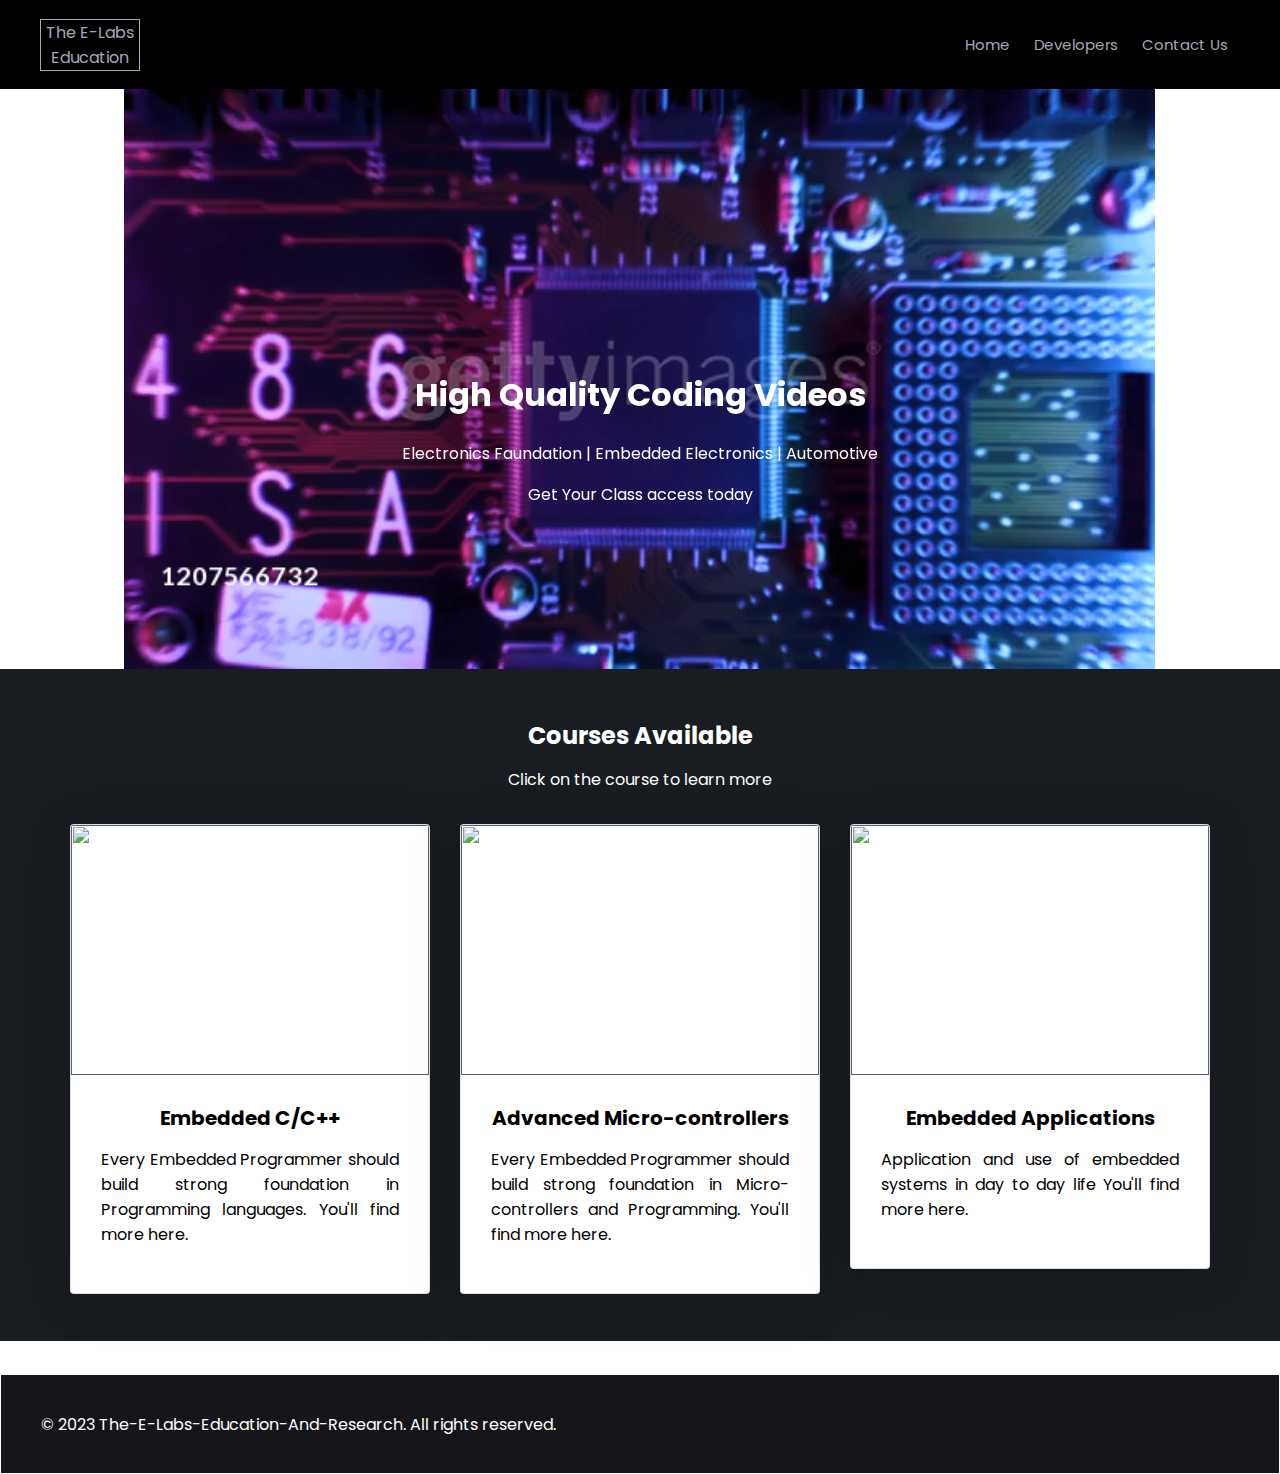
==== commit 330ff8e8: "update video for panel" ====
--- a/index.html
+++ b/index.html
@@ -46,11 +46,11 @@
     <section class="main">
 
         <div class="slider-container">
-            <!-- Create a slider to add vide or GIF
+            <!-- Create a slider to add vide or GIF-->
             <video class="videoInsert" width="100%" height="100%" autoplay="1" loop>
-                <source src="/assets/video/istockphoto-1325379161-640_adpp_is.mp4" type="video/mp4" />
-            </video>-->
-            <img size-full fetchpriority="high" decoding="async" src="./assets/imgs/Electronic-Chip.gif">
+                <source src="/assets/video/gettyimages-1207566732-640_adpp.mp4" type="video/mp4" />
+            </video>
+            <!--<img size-full fetchpriority="high" decoding="async" src="./assets/imgs/Electronic-Chip.gif">-->
             <h1 class="on-image"> High Quality Coding Videos</h1>
             <blockquote class="blockquote-text">
                 <p>Electronics Faundation | Embedded Electronics | Automotive</p>
--- a/assets/css/style.css
+++ b/assets/css/style.css
@@ -386,6 +386,12 @@
     align-items: center;
 }
 
+.slider-container video{
+    height: 100%;
+    width: 100%;
+    align-items: center;
+}
+
 .section--light {
     color: #55636F;
 }
@@ -427,25 +433,6 @@
     overflow: hidden;
     width: 100%;
     height: 300px;
-}
-
-.slide {
-    flex: 0 0 100%;
-    display: flex;
-    justify-content: center;
-    align-items: center;
-    transition: all 0.5s;
-    opacity: 0;
-}
-
-.slide.active {
-    opacity: 1;
-}
-
-.slide video {
-    width: 100%;
-    height: 100%;
-    object-fit: cover;
 }
 
 .card.section--light {
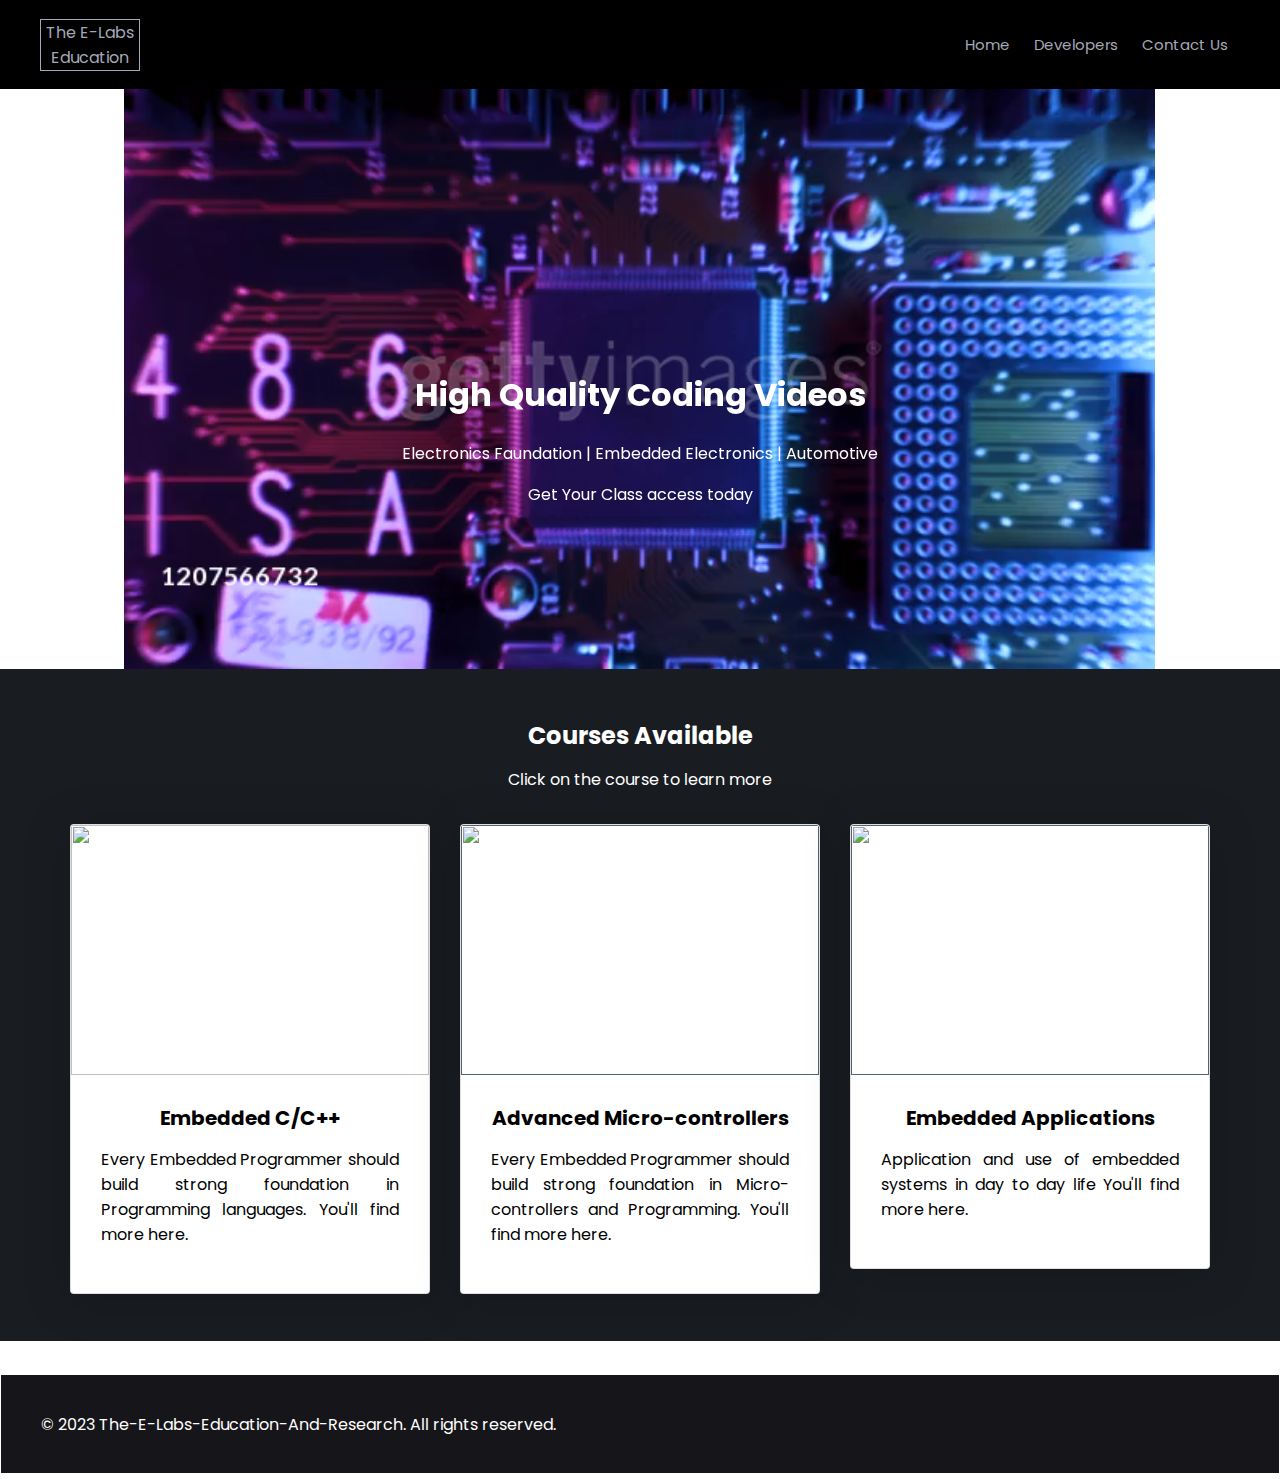
==== commit 4d349842: "Merge pull request #9 from The-E-Labs-Education-And-Research/6-change-the-contact-us-page" ====
--- a/index.html
+++ b/index.html
@@ -70,7 +70,7 @@
 
                 <div class="row text-xs-center">
                     <div class="col-md-4">
-                        <a class="card section--light" href="" style="text-align: center; background: #fff;" target="">
+                        <a class="card section--light" href="./programming-In-C.html" style="text-align: center; background: #fff;" target="">
                             <img class="card--img" src="./assets/imgs/cprogramming.avif">
                             <div class="card--body" style="color: #000;">
                                 <h5 class="card--title" style="text-align: center; color: #000;">Embedded C/C++
@@ -140,10 +140,10 @@
             <div class="footer_links">
                 <ul class="fnav_links">
                     <li><a target="_blank" href="https://www.instagram.com/im_saurabhs"><i
-                                class="fab fa-instagram"></i></a></li>
+                                class="fab fa-instagram" style="font-size:30px"></i></a></li>
                     <li><a target="_blank" href="https://github.com/The-E-Labs-Education-And-Research"><i
-                                class="fab fa-github"></i></a></li>
-                    <li><a target="_blank" href="https://twitter.com/im_saurabhs"><i class="fab fa-twitter"></i></a>
+                                class="fab fa-github" style="font-size:30px"></i></a></li>
+                    <li><a target="_blank" href="https://twitter.com/im_saurabhs"><i class="fab fa-twitter" style="font-size:30px"></i></a>
                     </li>
                 </ul>
             </div>
